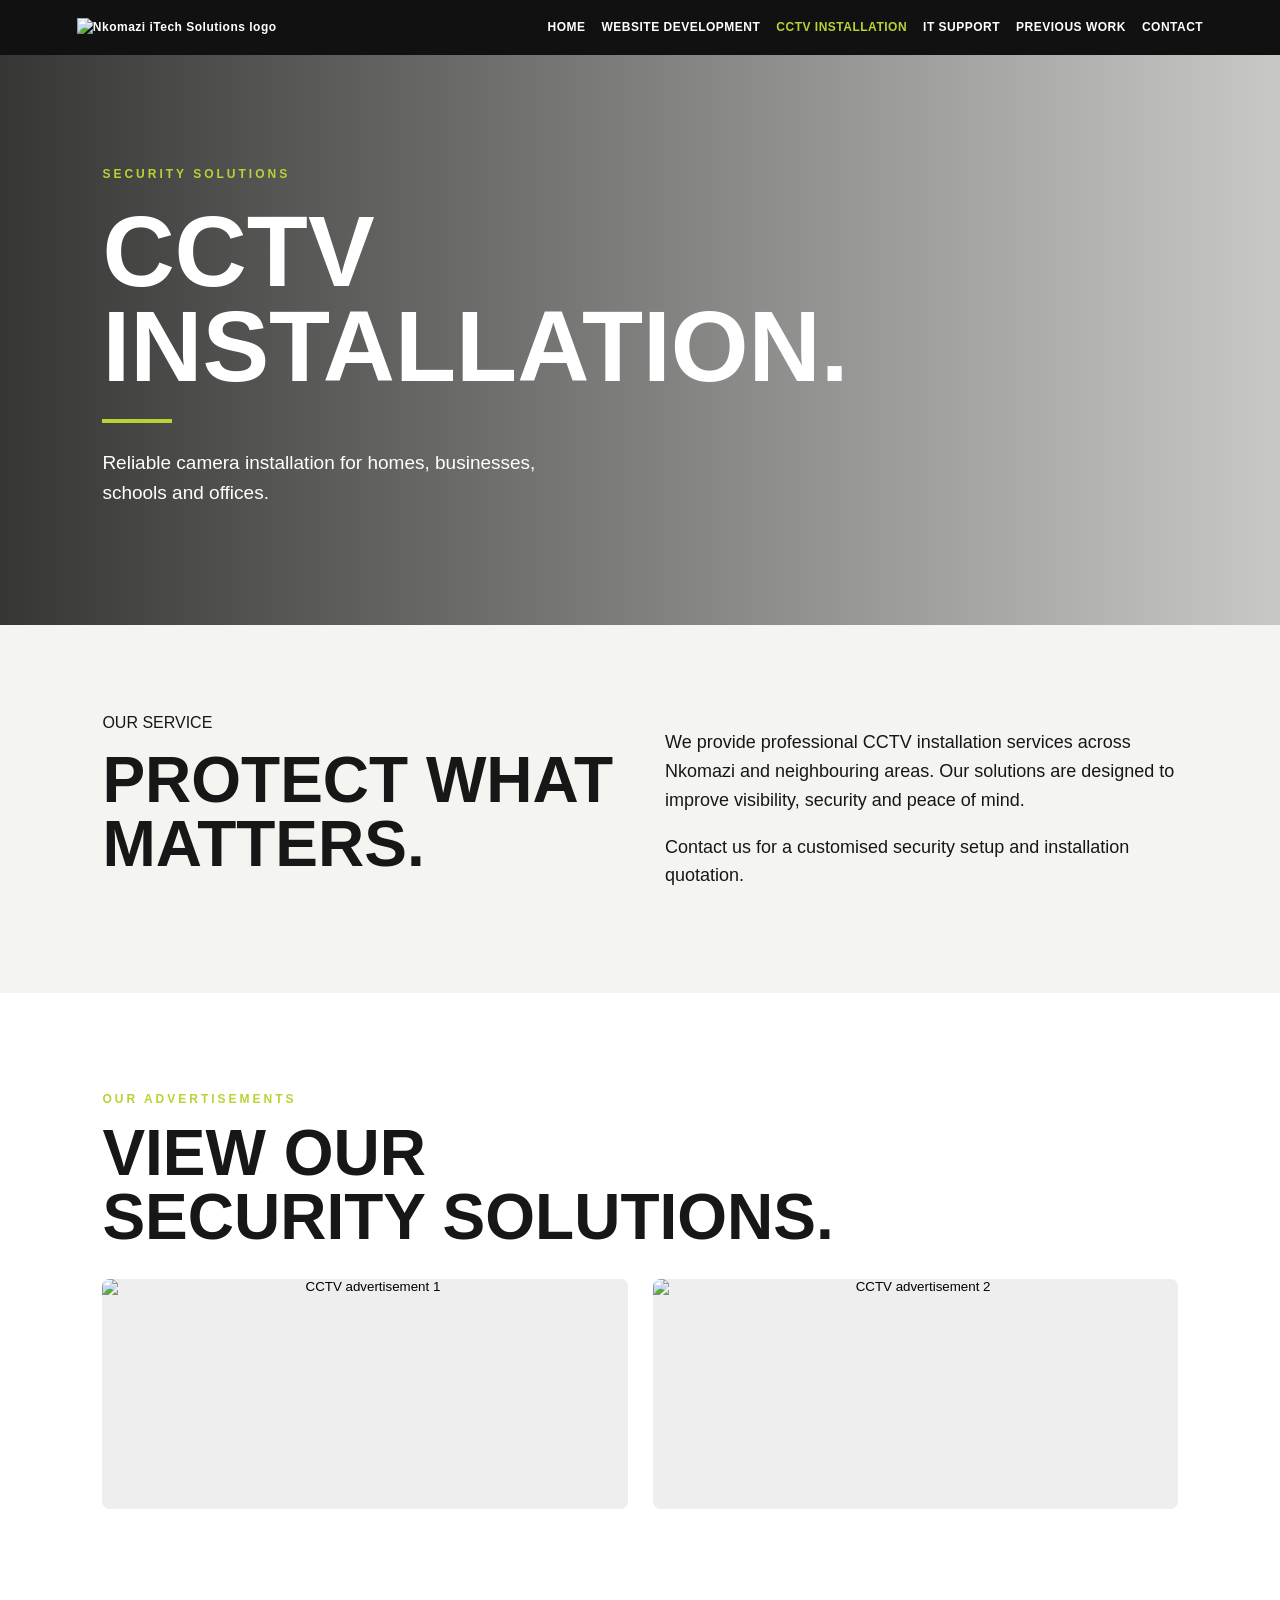
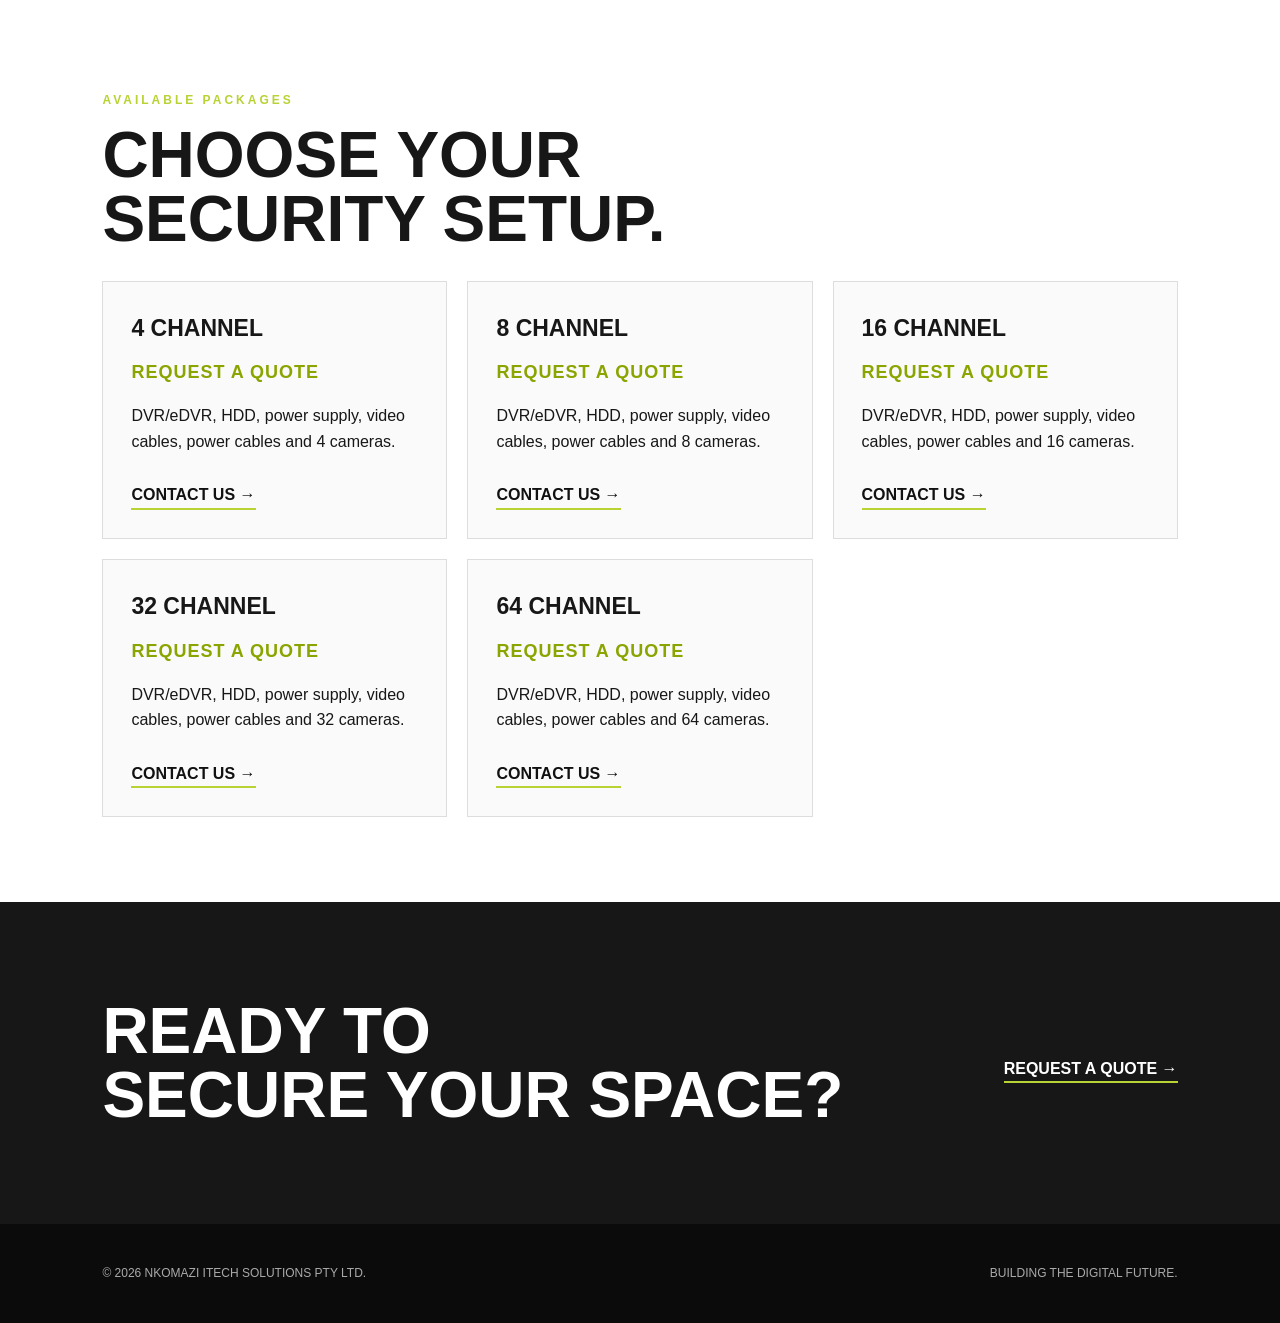
==== cctv-installation.html @ 843ce5dd "Add files via upload" ====
<!DOCTYPE html>
<html lang="en">
<head>
  <meta charset="UTF-8">
  <meta name="viewport" content="width=device-width, initial-scale=1.0">
  <title>CCTV Installation | Nkomazi iTech Solutions</title>
  <link rel="stylesheet" href="cctv-installation.css">
</head>
<body>
<header class="navbar">
  <a class="logo-area" href="index.html"><img src="images/logo.png" alt="Nkomazi iTech Solutions logo"></a>
  <nav>
    <a href="index.html">HOME</a>
    <a href="website-development.html">WEBSITE DEVELOPMENT</a>
    <a class="active" href="cctv-installation.html">CCTV INSTALLATION</a>
    <a href="it-support.html">IT SUPPORT</a>
    <a href="previous-work.html">PREVIOUS WORK</a>
    <a href="contact.html">CONTACT</a>
  </nav>
</header>

<section class="hero">
  <div class="hero-content">
    <p class="eyebrow">SECURITY SOLUTIONS</p>
    <h1>CCTV<br>INSTALLATION.</h1>
    <div class="hero-line"></div>
    <p>Reliable camera installation for homes, businesses, schools and offices.</p>
  </div>
</section>

<section class="intro">
  <div><span>OUR SERVICE</span><h2>PROTECT WHAT<br>MATTERS.</h2></div>
  <div><p>We provide professional CCTV installation services across Nkomazi and neighbouring areas. Our solutions are designed to improve visibility, security and peace of mind.</p><p>Contact us for a customised security setup and installation quotation.</p></div>
</section>

<section class="advertisements">
  <p class="eyebrow">OUR ADVERTISEMENTS</p>
  <h2>VIEW OUR<br>SECURITY SOLUTIONS.</h2>
  <div class="ad-grid">
    <button class="ad-card" data-image="images/image5.jpg" aria-label="View advertisement image 1"><img src="images/image5.jpg" alt="CCTV advertisement 1"></button>
    <button class="ad-card" data-image="images/image6.png" aria-label="View advertisement image 2"><img src="images/image6.png" alt="CCTV advertisement 2"></button>
  </div>
</section>

<section class="packages">
  <p class="eyebrow">AVAILABLE PACKAGES</p>
  <h2>CHOOSE YOUR<br>SECURITY SETUP.</h2>
  <div class="package-grid">
    <article><h3>4 CHANNEL</h3><strong>REQUEST A QUOTE</strong><p>DVR/eDVR, HDD, power supply, video cables, power cables and 4 cameras.</p><a href="contact.html">CONTACT US →</a></article>
    <article><h3>8 CHANNEL</h3><strong>REQUEST A QUOTE</strong><p>DVR/eDVR, HDD, power supply, video cables, power cables and 8 cameras.</p><a href="contact.html">CONTACT US →</a></article>
    <article><h3>16 CHANNEL</h3><strong>REQUEST A QUOTE</strong><p>DVR/eDVR, HDD, power supply, video cables, power cables and 16 cameras.</p><a href="contact.html">CONTACT US →</a></article>
    <article><h3>32 CHANNEL</h3><strong>REQUEST A QUOTE</strong><p>DVR/eDVR, HDD, power supply, video cables, power cables and 32 cameras.</p><a href="contact.html">CONTACT US →</a></article>
    <article><h3>64 CHANNEL</h3><strong>REQUEST A QUOTE</strong><p>DVR/eDVR, HDD, power supply, video cables, power cables and 64 cameras.</p><a href="contact.html">CONTACT US →</a></article>
  </div>
</section>

<section class="cta"><h2>READY TO<br>SECURE YOUR SPACE?</h2><a href="contact.html">REQUEST A QUOTE →</a></section>
<footer><p>© 2026 NKOMAZI ITECH SOLUTIONS PTY LTD.</p><p>BUILDING THE DIGITAL FUTURE.</p></footer>

<div class="lightbox" id="lightbox" aria-hidden="true"><button class="close" id="closeLightbox" aria-label="Close image">×</button><img id="lightboxImage" src="" alt="Full advertisement view"></div>
<script src="cctv-installation.js"></script>
</body>
</html>
---- cctv-installation.css ----
*{box-sizing:border-box}body{margin:0;font-family:Arial,Helvetica,sans-serif;color:#171717;background:#f4f4f1;line-height:1.6}.navbar{display:flex;align-items:center;justify-content:space-between;gap:25px;padding:18px 6%;background:#111;color:#fff}.logo-area img{width:125px;max-height:65px;object-fit:contain}.navbar nav{display:flex;flex-wrap:wrap;justify-content:flex-end;gap:16px}.navbar a{color:#fff;text-decoration:none;font-size:12px;font-weight:700;letter-spacing:.5px}.navbar nav a.active,.navbar nav a:hover{color:#b7d334}.hero{min-height:570px;display:flex;align-items:center;padding:70px 8%;background:linear-gradient(90deg,rgba(0,0,0,.78),rgba(0,0,0,.18)),url('images/image16.jpg') center/cover no-repeat;color:#fff}.hero-content{max-width:650px}.eyebrow{font-size:12px;letter-spacing:3px;font-weight:700;color:#b7d334}.hero h1{font-size:clamp(48px,8vw,100px);line-height:.95;margin:20px 0}.hero-line{width:70px;height:4px;background:#b7d334;margin:25px 0}.hero p:last-child{font-size:19px;max-width:480px}.intro,.advertisements,.packages{padding:85px 8%;display:grid;grid-template-columns:1fr 1fr;gap:50px}.intro h2,.advertisements h2,.packages h2,.cta h2{font-size:clamp(35px,5vw,65px);line-height:1;margin:12px 0}.intro p{font-size:18px}.advertisements,.packages{display:block;background:#fff}.ad-grid{display:grid;grid-template-columns:repeat(2,minmax(0,1fr));gap:25px;margin-top:30px}.ad-card{border:0;background:#eee;padding:0;cursor:pointer;overflow:hidden;border-radius:8px}.ad-card img{display:block;width:100%;height:230px;object-fit:contain;background:#eee;transition:transform .3s}.ad-card:hover img{transform:scale(1.03)}.package-grid{display:grid;grid-template-columns:repeat(3,1fr);gap:20px;margin-top:30px}.package-grid article{border:1px solid #ddd;padding:28px;background:#fafafa}.package-grid h3{font-size:23px;margin:0 0 12px}.package-grid strong{display:block;color:#8ba400;font-size:18px;letter-spacing:1px;margin-bottom:15px}.package-grid a,.cta a{display:inline-block;color:#111;font-weight:700;text-decoration:none;border-bottom:2px solid #b7d334;margin-top:12px}.cta{padding:85px 8%;background:#171717;color:#fff;display:flex;align-items:center;justify-content:space-between;gap:30px}.cta a{color:#fff;border-color:#b7d334}footer{padding:28px 8%;background:#0b0b0b;color:#aaa;display:flex;justify-content:space-between;gap:20px;flex-wrap:wrap;font-size:12px}.lightbox{display:none;position:fixed;inset:0;background:rgba(0,0,0,.9);z-index:20;align-items:center;justify-content:center;padding:35px}.lightbox.open{display:flex}.lightbox img{max-width:95vw;max-height:90vh;object-fit:contain}.close{position:absolute;right:25px;top:12px;background:none;border:0;color:#fff;font-size:45px;cursor:pointer}@media(max-width:850px){.navbar{align-items:flex-start;flex-direction:column}.navbar nav{justify-content:flex-start}.intro,.advertisements,.packages{grid-template-columns:1fr;padding:55px 6%}.package-grid{grid-template-columns:1fr 1fr}.cta{padding:55px 6%;display:block}.cta a{margin-top:15px}}@media(max-width:520px){.hero{min-height:470px;padding:50px 6%}.ad-grid,.package-grid{grid-template-columns:1fr}.ad-card img{height:210px}.hero h1{font-size:55px}}
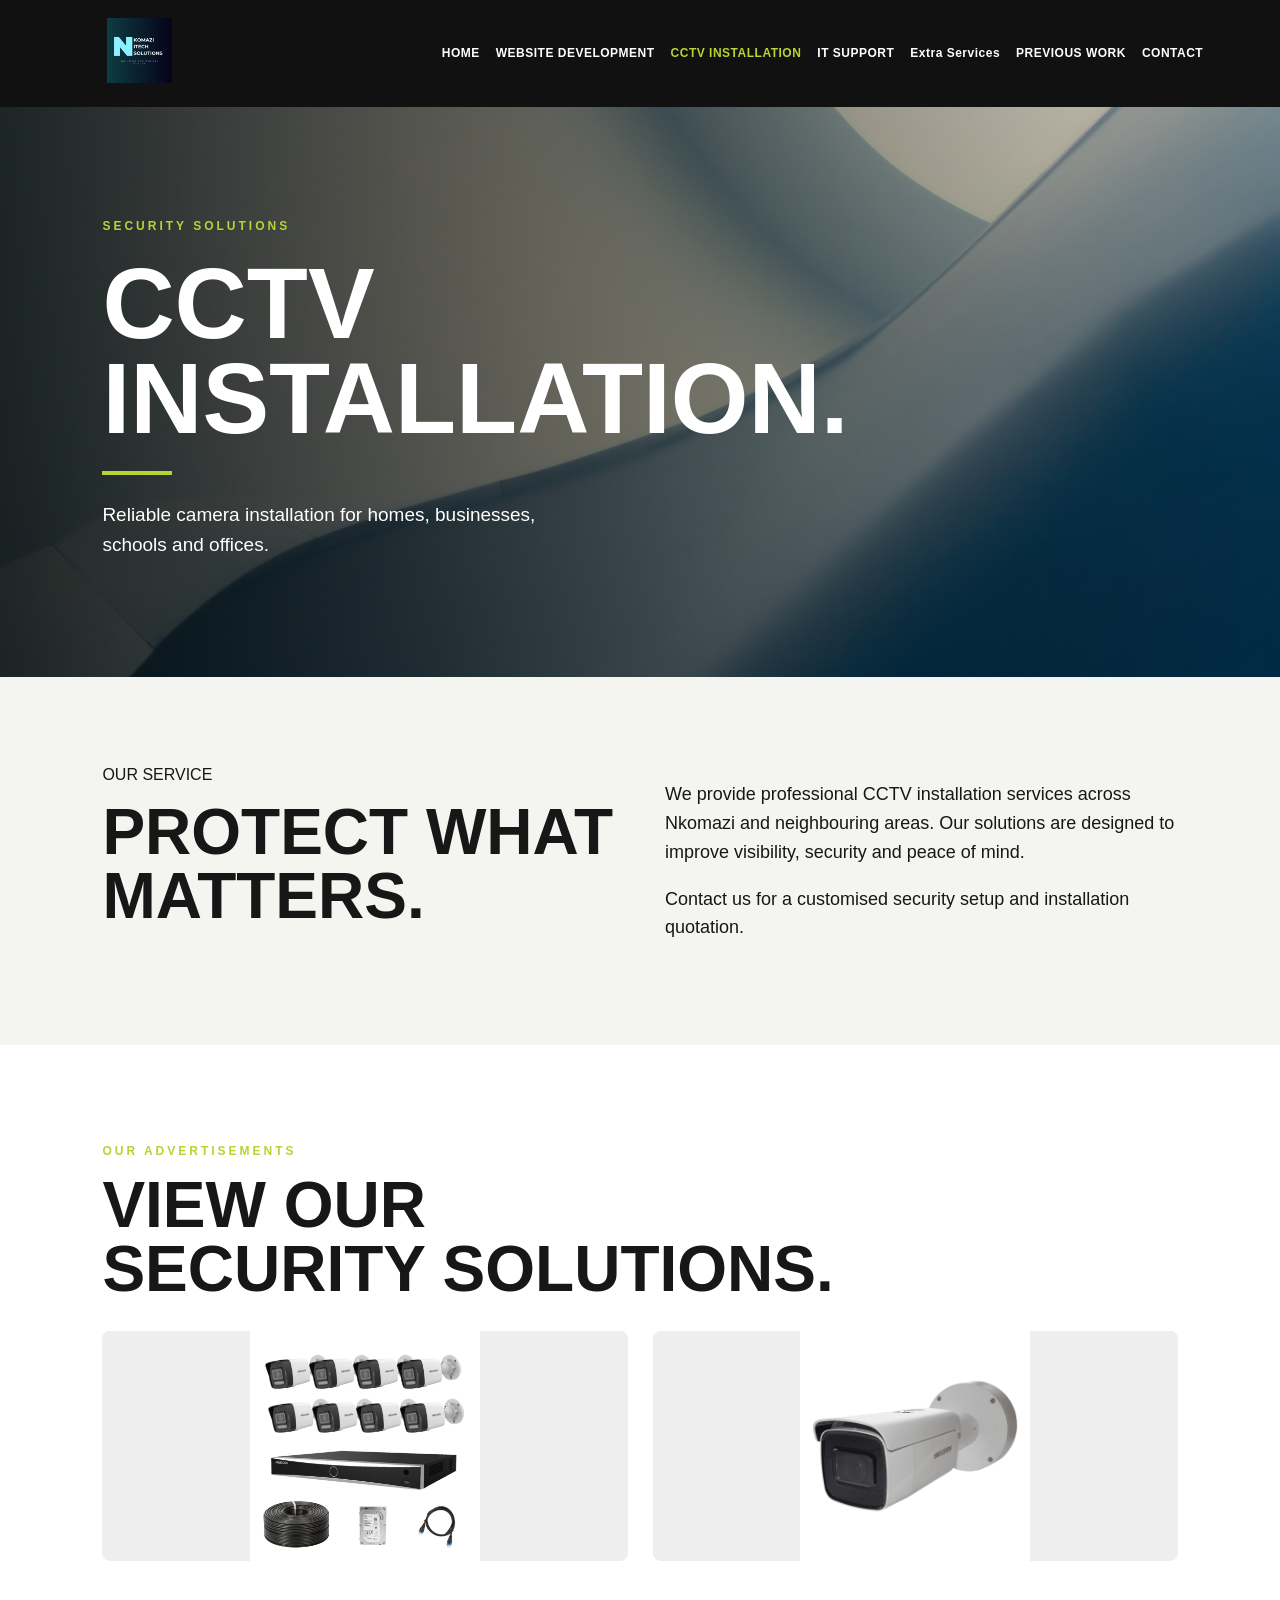
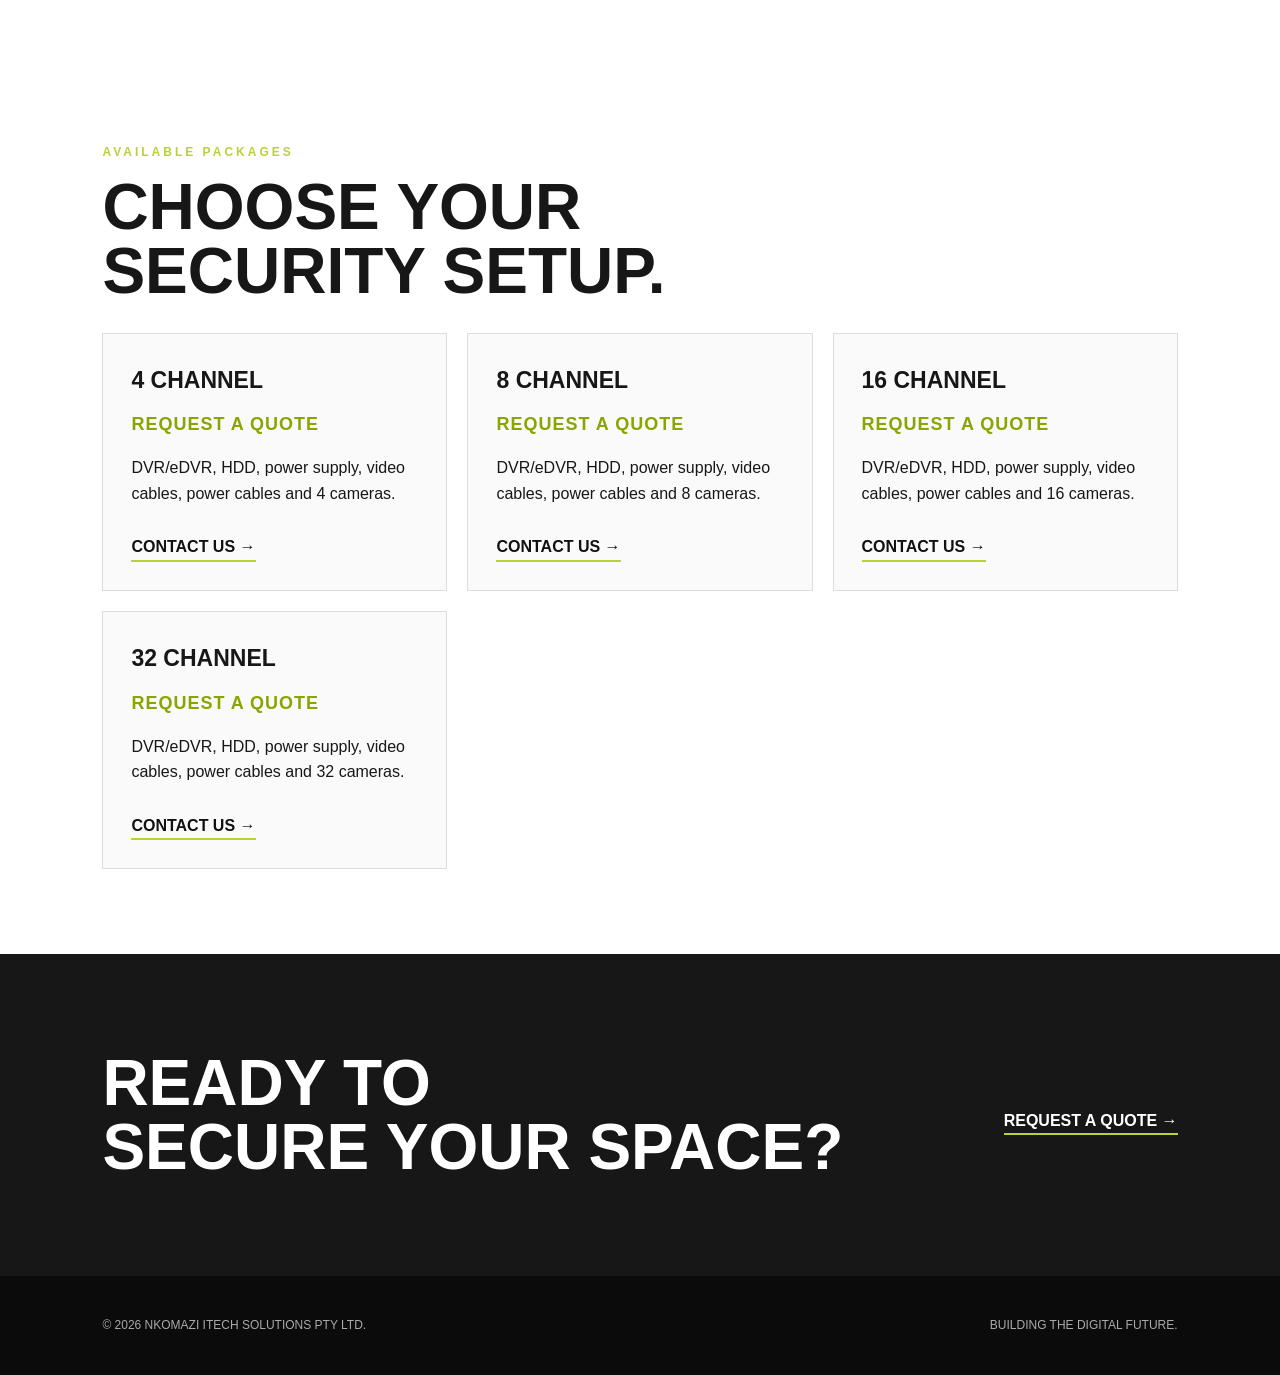
==== commit a0d0d2e1: "Add files via upload" ====
--- a/cctv-installation.html
+++ b/cctv-installation.html
@@ -14,6 +14,7 @@
     <a href="website-development.html">WEBSITE DEVELOPMENT</a>
     <a class="active" href="cctv-installation.html">CCTV INSTALLATION</a>
     <a href="it-support.html">IT SUPPORT</a>
+    <a href="extra-services.html">Extra Services</a>
     <a href="previous-work.html">PREVIOUS WORK</a>
     <a href="contact.html">CONTACT</a>
   </nav>
@@ -50,7 +51,6 @@
     <article><h3>8 CHANNEL</h3><strong>REQUEST A QUOTE</strong><p>DVR/eDVR, HDD, power supply, video cables, power cables and 8 cameras.</p><a href="contact.html">CONTACT US →</a></article>
     <article><h3>16 CHANNEL</h3><strong>REQUEST A QUOTE</strong><p>DVR/eDVR, HDD, power supply, video cables, power cables and 16 cameras.</p><a href="contact.html">CONTACT US →</a></article>
     <article><h3>32 CHANNEL</h3><strong>REQUEST A QUOTE</strong><p>DVR/eDVR, HDD, power supply, video cables, power cables and 32 cameras.</p><a href="contact.html">CONTACT US →</a></article>
-    <article><h3>64 CHANNEL</h3><strong>REQUEST A QUOTE</strong><p>DVR/eDVR, HDD, power supply, video cables, power cables and 64 cameras.</p><a href="contact.html">CONTACT US →</a></article>
   </div>
 </section>
 
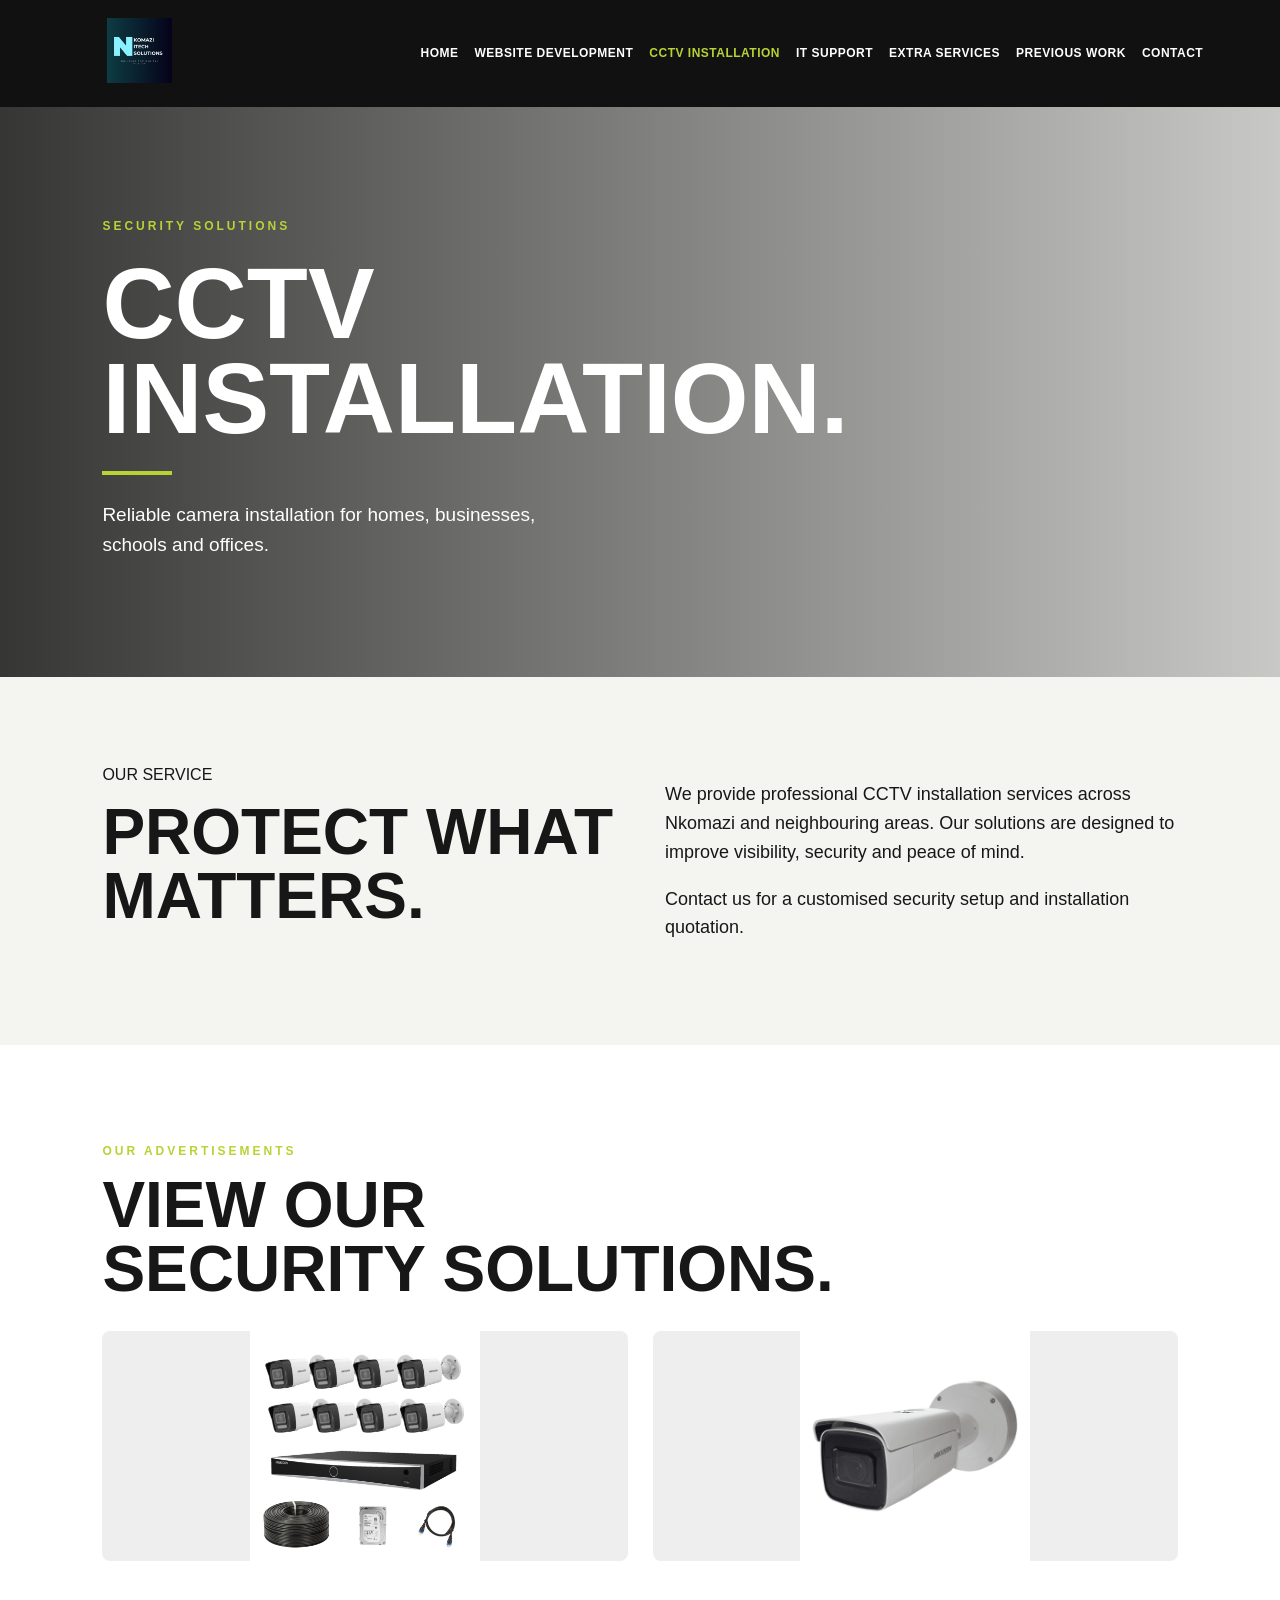
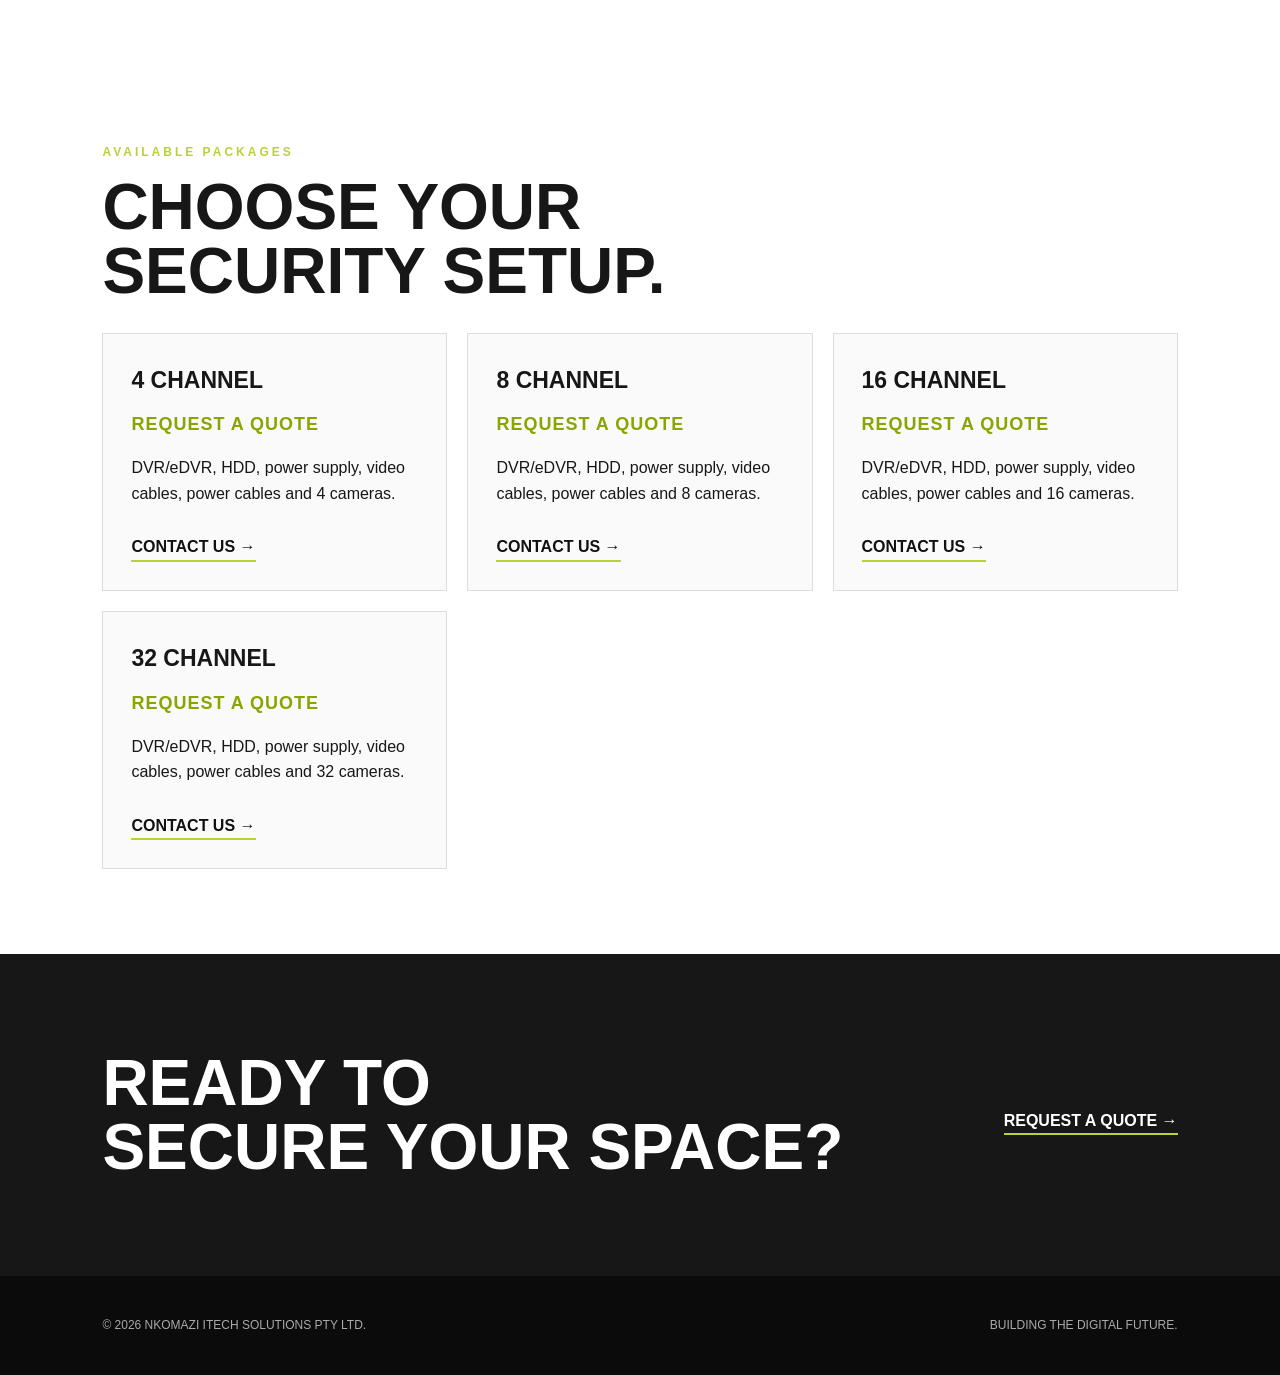
==== commit 54040bed: "Add files via upload" ====
--- a/cctv-installation.html
+++ b/cctv-installation.html
@@ -14,7 +14,7 @@
     <a href="website-development.html">WEBSITE DEVELOPMENT</a>
     <a class="active" href="cctv-installation.html">CCTV INSTALLATION</a>
     <a href="it-support.html">IT SUPPORT</a>
-    <a href="extra-services.html">Extra Services</a>
+    <a href="extra-services.html">EXTRA SERVICES</a>
     <a href="previous-work.html">PREVIOUS WORK</a>
     <a href="contact.html">CONTACT</a>
   </nav>
--- a/cctv-installation.css
+++ b/cctv-installation.css
@@ -1 +1 @@
-*{box-sizing:border-box}body{margin:0;font-family:Arial,Helvetica,sans-serif;color:#171717;background:#f4f4f1;line-height:1.6}.navbar{display:flex;align-items:center;justify-content:space-between;gap:25px;padding:18px 6%;background:#111;color:#fff}.logo-area img{width:125px;max-height:65px;object-fit:contain}.navbar nav{display:flex;flex-wrap:wrap;justify-content:flex-end;gap:16px}.navbar a{color:#fff;text-decoration:none;font-size:12px;font-weight:700;letter-spacing:.5px}.navbar nav a.active,.navbar nav a:hover{color:#b7d334}.hero{min-height:570px;display:flex;align-items:center;padding:70px 8%;background:linear-gradient(90deg,rgba(0,0,0,.78),rgba(0,0,0,.18)),url('images/image16.jpg') center/cover no-repeat;color:#fff}.hero-content{max-width:650px}.eyebrow{font-size:12px;letter-spacing:3px;font-weight:700;color:#b7d334}.hero h1{font-size:clamp(48px,8vw,100px);line-height:.95;margin:20px 0}.hero-line{width:70px;height:4px;background:#b7d334;margin:25px 0}.hero p:last-child{font-size:19px;max-width:480px}.intro,.advertisements,.packages{padding:85px 8%;display:grid;grid-template-columns:1fr 1fr;gap:50px}.intro h2,.advertisements h2,.packages h2,.cta h2{font-size:clamp(35px,5vw,65px);line-height:1;margin:12px 0}.intro p{font-size:18px}.advertisements,.packages{display:block;background:#fff}.ad-grid{display:grid;grid-template-columns:repeat(2,minmax(0,1fr));gap:25px;margin-top:30px}.ad-card{border:0;background:#eee;padding:0;cursor:pointer;overflow:hidden;border-radius:8px}.ad-card img{display:block;width:100%;height:230px;object-fit:contain;background:#eee;transition:transform .3s}.ad-card:hover img{transform:scale(1.03)}.package-grid{display:grid;grid-template-columns:repeat(3,1fr);gap:20px;margin-top:30px}.package-grid article{border:1px solid #ddd;padding:28px;background:#fafafa}.package-grid h3{font-size:23px;margin:0 0 12px}.package-grid strong{display:block;color:#8ba400;font-size:18px;letter-spacing:1px;margin-bottom:15px}.package-grid a,.cta a{display:inline-block;color:#111;font-weight:700;text-decoration:none;border-bottom:2px solid #b7d334;margin-top:12px}.cta{padding:85px 8%;background:#171717;color:#fff;display:flex;align-items:center;justify-content:space-between;gap:30px}.cta a{color:#fff;border-color:#b7d334}footer{padding:28px 8%;background:#0b0b0b;color:#aaa;display:flex;justify-content:space-between;gap:20px;flex-wrap:wrap;font-size:12px}.lightbox{display:none;position:fixed;inset:0;background:rgba(0,0,0,.9);z-index:20;align-items:center;justify-content:center;padding:35px}.lightbox.open{display:flex}.lightbox img{max-width:95vw;max-height:90vh;object-fit:contain}.close{position:absolute;right:25px;top:12px;background:none;border:0;color:#fff;font-size:45px;cursor:pointer}@media(max-width:850px){.navbar{align-items:flex-start;flex-direction:column}.navbar nav{justify-content:flex-start}.intro,.advertisements,.packages{grid-template-columns:1fr;padding:55px 6%}.package-grid{grid-template-columns:1fr 1fr}.cta{padding:55px 6%;display:block}.cta a{margin-top:15px}}@media(max-width:520px){.hero{min-height:470px;padding:50px 6%}.ad-grid,.package-grid{grid-template-columns:1fr}.ad-card img{height:210px}.hero h1{font-size:55px}}
+*{box-sizing:border-box}body{margin:0;font-family:Arial,Helvetica,sans-serif;color:#171717;background:#f4f4f1;line-height:1.6}.navbar{display:flex;align-items:center;justify-content:space-between;gap:25px;padding:18px 6%;background:#111;color:#fff}.logo-area img{width:125px;max-height:65px;object-fit:contain}.navbar nav{display:flex;flex-wrap:wrap;justify-content:flex-end;gap:16px}.navbar a{color:#fff;text-decoration:none;font-size:12px;font-weight:700;letter-spacing:.5px}.navbar nav a.active,.navbar nav a:hover{color:#b7d334}.hero{min-height:570px;display:flex;align-items:center;padding:70px 8%;background:linear-gradient(90deg,rgba(0,0,0,.78),rgba(0,0,0,.18)),url('images/image16.jpeg') center/cover no-repeat;color:#fff}.hero-content{max-width:650px}.eyebrow{font-size:12px;letter-spacing:3px;font-weight:700;color:#b7d334}.hero h1{font-size:clamp(48px,8vw,100px);line-height:.95;margin:20px 0}.hero-line{width:70px;height:4px;background:#b7d334;margin:25px 0}.hero p:last-child{font-size:19px;max-width:480px}.intro,.advertisements,.packages{padding:85px 8%;display:grid;grid-template-columns:1fr 1fr;gap:50px}.intro h2,.advertisements h2,.packages h2,.cta h2{font-size:clamp(35px,5vw,65px);line-height:1;margin:12px 0}.intro p{font-size:18px}.advertisements,.packages{display:block;background:#fff}.ad-grid{display:grid;grid-template-columns:repeat(2,minmax(0,1fr));gap:25px;margin-top:30px}.ad-card{border:0;background:#eee;padding:0;cursor:pointer;overflow:hidden;border-radius:8px}.ad-card img{display:block;width:100%;height:230px;object-fit:contain;background:#eee;transition:transform .3s}.ad-card:hover img{transform:scale(1.03)}.package-grid{display:grid;grid-template-columns:repeat(3,1fr);gap:20px;margin-top:30px}.package-grid article{border:1px solid #ddd;padding:28px;background:#fafafa}.package-grid h3{font-size:23px;margin:0 0 12px}.package-grid strong{display:block;color:#8ba400;font-size:18px;letter-spacing:1px;margin-bottom:15px}.package-grid a,.cta a{display:inline-block;color:#111;font-weight:700;text-decoration:none;border-bottom:2px solid #b7d334;margin-top:12px}.cta{padding:85px 8%;background:#171717;color:#fff;display:flex;align-items:center;justify-content:space-between;gap:30px}.cta a{color:#fff;border-color:#b7d334}footer{padding:28px 8%;background:#0b0b0b;color:#aaa;display:flex;justify-content:space-between;gap:20px;flex-wrap:wrap;font-size:12px}.lightbox{display:none;position:fixed;inset:0;background:rgba(0,0,0,.9);z-index:20;align-items:center;justify-content:center;padding:35px}.lightbox.open{display:flex}.lightbox img{max-width:95vw;max-height:90vh;object-fit:contain}.close{position:absolute;right:25px;top:12px;background:none;border:0;color:#fff;font-size:45px;cursor:pointer}@media(max-width:850px){.navbar{align-items:flex-start;flex-direction:column}.navbar nav{justify-content:flex-start}.intro,.advertisements,.packages{grid-template-columns:1fr;padding:55px 6%}.package-grid{grid-template-columns:1fr 1fr}.cta{padding:55px 6%;display:block}.cta a{margin-top:15px}}@media(max-width:520px){.hero{min-height:470px;padding:50px 6%}.ad-grid,.package-grid{grid-template-columns:1fr}.ad-card img{height:210px}.hero h1{font-size:55px}}
